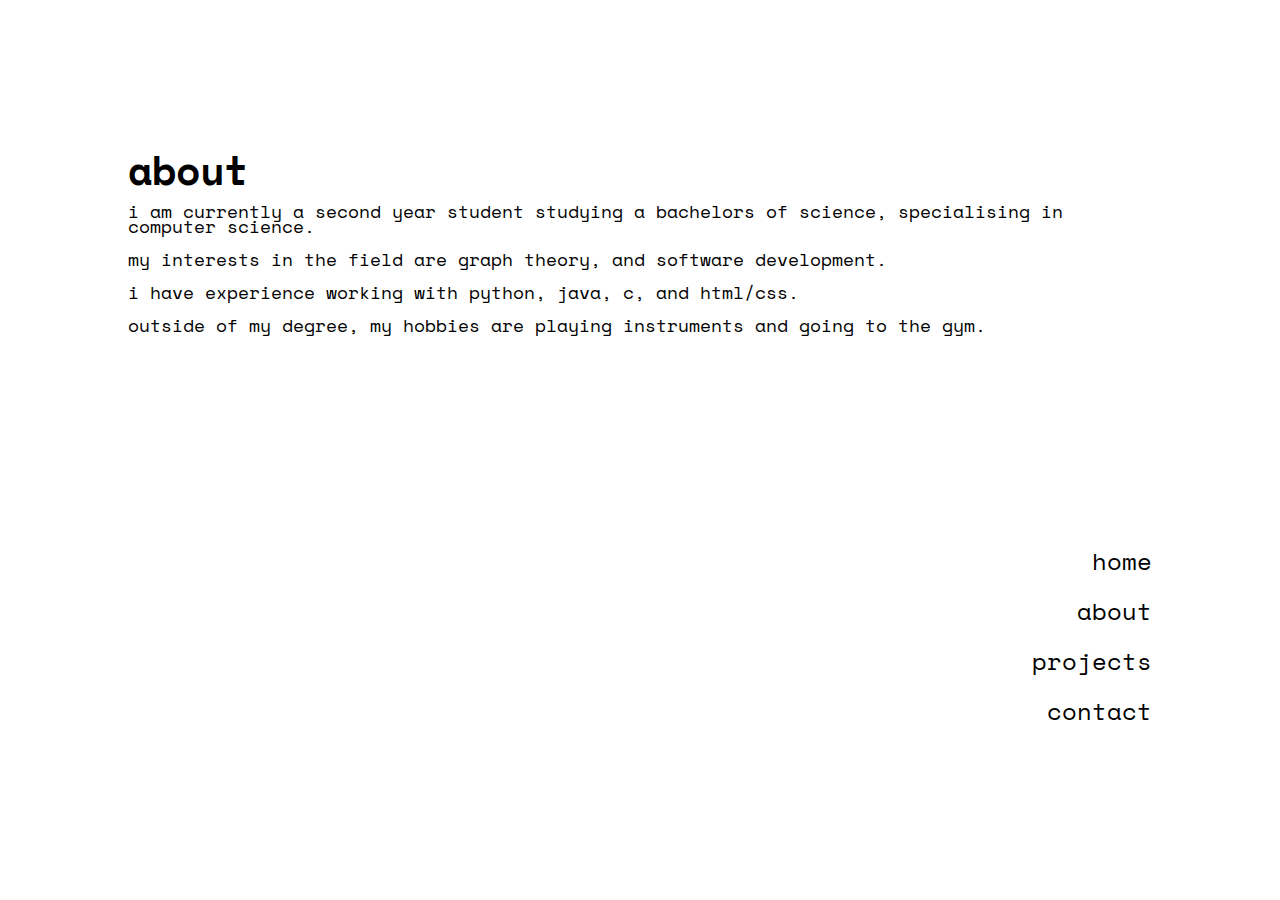
==== about.html @ a7054a3b "completed initial website layout design" ====
<!DOCTYPE html>
<html lang="en">
<head>
    <meta charset="UTF-8">
    <meta name="viewport" content="width=device-width, initial-scale=1.0">
    <title>Peng Zhang</title>
    <link rel="icon" href="img/logo.png">
    <link rel="stylesheet" href="css/stylesheet.css">
    <link rel="preconnect" href="https://fonts.googleapis.com">
    <link rel="preconnect" href="https://fonts.gstatic.com" crossorigin>
    <link href="https://fonts.googleapis.com/css2?family=Space+Mono:ital,wght@0,400;0,700;1,400;1,700&display=swap" rel="stylesheet">
</head>
<body>
    <div class="about"> 
        <h1 id="heading">about</h1>
        <p>i am currently a second year student studying a bachelors of science, specialising in computer science.</p>
        <p>my interests in the field are graph theory, and software development.</p>
        <p>i have experience working with python, java, c, and html/css.</p>
        <p>outside of my degree, my hobbies are playing instruments and going to the gym.</p>
    </div>
    <div class="nav">
        <button class="nav-toggle" aria-label="Toggle navigation">
            ☰
        </button>
       <ul class="nav-list">
            <li class="navItem"><a href="index.html" class="navItem">home</a></li>
            <li class="navItem"><a href="about.html" class="navItem">about</a></li>
            <li class="navItem"><a href="projects.html" class="navItem">projects</a></li>
            <li class="navItem"><a href="contact.html" class="navItem">contact</a></li>
        </ul> 
    </div>
    <script src="js/burgerMenu.js"></script>
</body>
</html>
---- css/stylesheet.css ----
/* font style */
.space-mono-regular {
    font-family: "Space Mono", monospace;
    font-weight: 400;
    font-style: normal;
}

.space-mono-bold {
    font-family: "Space Mono", monospace;
    font-weight: 700;
    font-style: normal;
}

.space-mono-regular-italic {
    font-family: "Space Mono", monospace;
    font-weight: 400;
    font-style: italic;
}

.space-mono-bold-italic {
    font-family: "Space Mono", monospace;
    font-weight: 700;
    font-style: italic;
}

ul {
    list-style-type: none;
}

/* heading for main page */
#heading {
    font-size: clamp(24px, 5vw, 40px);
    word-wrap: break-word;
    overflow-wrap: break-word;
    hyphens: auto; 
}

/* text style */
.about {
    position: absolute;
    top: 15%;
    right: 10%;
    font-family: "Space Mono", monospace;
    font-size: 18px;
    line-height: 15px;
    width: 80%;
}

/* navigation bar */
.nav {
    position: absolute;
    bottom: 15%;
    right: 10%;
    font-family: "Space Mono", monospace;
    line-height: 40px;
    font-size: 24px; 
    text-align: right;
}

/* navigation bar item style */
.nav ul {
    list-style-type: none;
    padding: 0;
}

.nav li {
    margin-bottom: 10px;
}

.navItem {
    position: relative;
    display: inline-block;
}

.navItem a {
    color: inherit;
    text-decoration: none;
}

.navItem a::after {
    content: "";
    position: absolute;
    width: 0;
    height: 2px;
    bottom: -5px;
    left: 0;
    background-color: currentColor;
    visibility: hidden;
    transition: all 0.3s ease-in-out;
}

.navItem a:hover::after {
    visibility: visible;
    width: 100%;
}

/* Burger menu styles */
.nav-toggle {
    display: none; /* Hidden by default */
    background: none;
    border: none;
    font-size: 24px;
    cursor: pointer;
}

.nav-list {
    display: flex;
    flex-direction: column;
    align-items: flex-end;
}

/* Responsive design */
@media (max-width: 768px) {
    .nav {
        bottom: 15%;
        right: 10%;
        font-size: 18px;
    }

    .nav-toggle {
        display: block;
    }

    .nav-list {
        display: none;
        flex-direction: column;
        align-items: flex-start;
        text-align: right;
        background: white;
        position: absolute;
        bottom: 40px;
        right: 0;
        width: 200px;
    }

    .nav-list.active {
        display: flex;
    }

    .nav li {
        margin-bottom: 5px;
        width: 100%;
        text-align: right;
    }
}
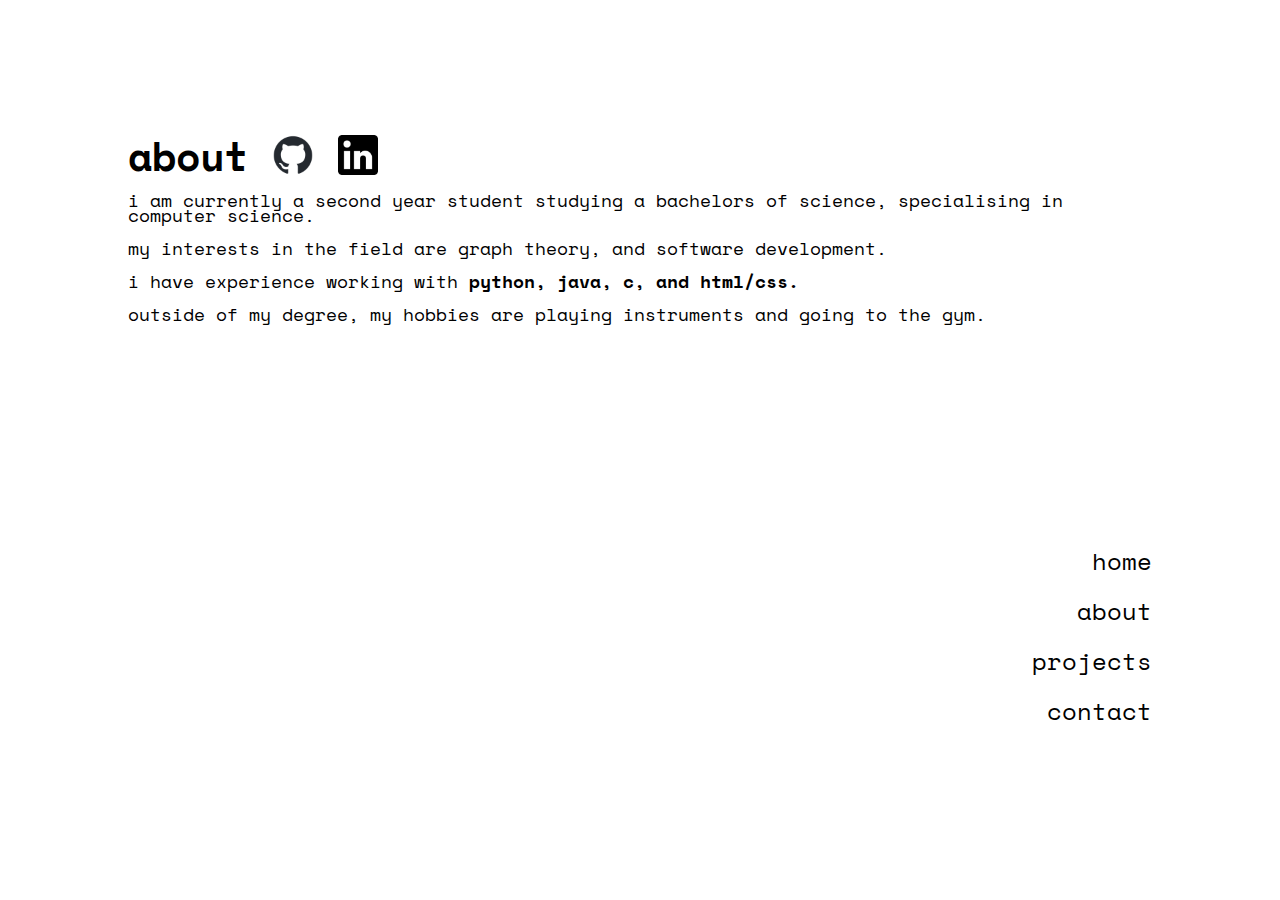
==== commit f7b831f7: "added redirect icons in about page" ====
--- a/about.html
+++ b/about.html
@@ -5,17 +5,25 @@
     <meta name="viewport" content="width=device-width, initial-scale=1.0">
     <title>Peng Zhang</title>
     <link rel="icon" href="img/logo.png">
-    <link rel="stylesheet" href="css/stylesheet.css">
+    <link rel="stylesheet" type="text/css" href="css/stylesheet.css">
     <link rel="preconnect" href="https://fonts.googleapis.com">
     <link rel="preconnect" href="https://fonts.gstatic.com" crossorigin>
     <link href="https://fonts.googleapis.com/css2?family=Space+Mono:ital,wght@0,400;0,700;1,400;1,700&display=swap" rel="stylesheet">
 </head>
 <body>
     <div class="about"> 
-        <h1 id="heading">about</h1>
+        <div class="header">
+            <h1 id="heading">about</h1>
+            <a href="https://www.github.com/pengzhangg" target="_blank">
+                <img src="img/github.png" alt="github" class="icon">
+            </a>
+            <a href="https://www.linkedin.com/in//pengzhangg" target="_blank">
+                <img src="img/linkedin.png" alt="linkedin" class="icon">
+            </a>
+        </div>
         <p>i am currently a second year student studying a bachelors of science, specialising in computer science.</p>
         <p>my interests in the field are graph theory, and software development.</p>
-        <p>i have experience working with python, java, c, and html/css.</p>
+        <p>i have experience working with <strong>python, java, c, and html/css.</strong></p>
         <p>outside of my degree, my hobbies are playing instruments and going to the gym.</p>
     </div>
     <div class="nav">
--- a/css/stylesheet.css
+++ b/css/stylesheet.css
@@ -143,3 +143,82 @@
         text-align: right;
     }
 }
+
+/* button CSS */
+.button {
+    align-items: center;
+    background-color: #fff;
+    border: 2px solid #000;
+    box-sizing: border-box;
+    color: black;
+    cursor: pointer;
+    display: inline-flex;
+    fill: #000;
+    font-family: Inter,sans-serif;
+    font-size: 16px;
+    font-weight: 600;
+    height: 48px;
+    justify-content: center;
+    letter-spacing: -.8px;
+    line-height: 24px;
+    min-width: 140px;
+    outline: 0;
+    padding: 0 17px;
+    text-align: center;
+    text-decoration: none;
+    transition: all .3s;
+    user-select: none;
+    -webkit-user-select: none;
+    touch-action: manipulation;
+}
+
+.button:focus {
+    color: white;
+}
+
+.button:hover {
+    border-color: black;
+    color: white;
+    background-color: black;
+}
+
+.button:hover a {
+    color: white;
+}
+
+.button:active {
+    border-color: black;
+    color: white;
+    background-color: black;
+}
+
+@media (min-width: 768px) {
+    .button {
+        clamp(24px, 5vw, 40px)
+    }
+}
+
+/* remove hyperlink color */
+.hyperlink {
+    color: black;
+    text-decoration: none;
+} 
+
+/* set about page header to be inline */
+.header {
+    display: flex;
+    align-items: center;
+}
+
+.header img {
+    display: inline-block;
+    width: clamp(24px, 5vw, 40px);
+    height: clamp(24px, 5vw, 40px);
+    margin-left: 25px;
+    vertical-align: middle;
+}
+
+.header h1 {
+    display: inline-block;
+    margin: 0;
+}
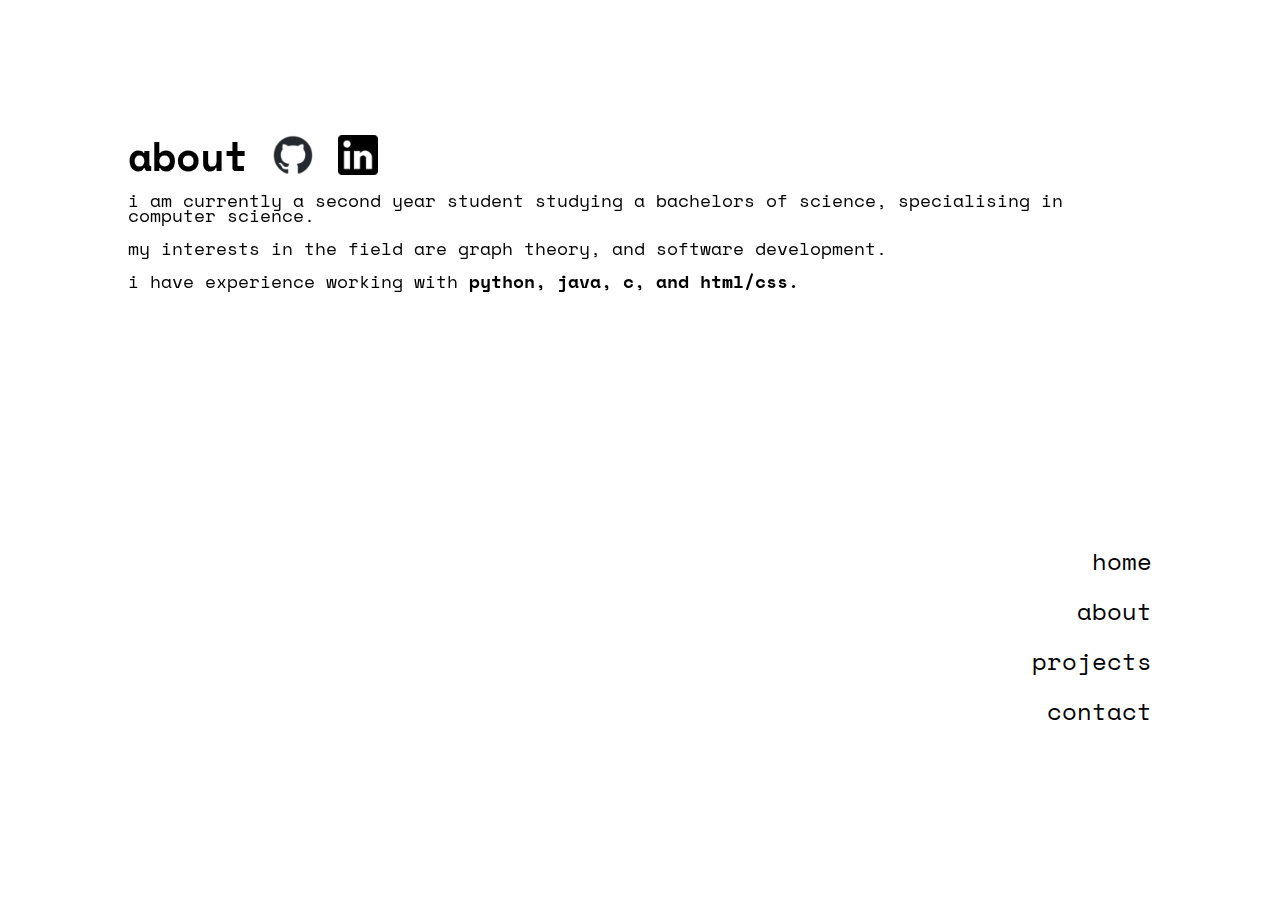
==== commit 2ba1d2ce: "Update about.html" ====
--- a/about.html
+++ b/about.html
@@ -24,7 +24,6 @@
         <p>i am currently a second year student studying a bachelors of science, specialising in computer science.</p>
         <p>my interests in the field are graph theory, and software development.</p>
         <p>i have experience working with <strong>python, java, c, and html/css.</strong></p>
-        <p>outside of my degree, my hobbies are playing instruments and going to the gym.</p>
     </div>
     <div class="nav">
         <button class="nav-toggle" aria-label="Toggle navigation">
--- a/css/stylesheet.css
+++ b/css/stylesheet.css
@@ -37,7 +37,7 @@
 
 /* text style */
 .about {
-    position: absolute;
+    position: fixed;
     top: 15%;
     right: 10%;
     font-family: "Space Mono", monospace;
@@ -110,7 +110,13 @@
 }
 
 /* Responsive design */
-@media (max-width: 768px) {
+@media (max-width: 1000px) {
+    .about {
+        width: auto;
+        max-width: 600px;
+        left: 10%;
+    }
+
     .nav {
         bottom: 15%;
         right: 10%;
@@ -126,7 +132,6 @@
         flex-direction: column;
         align-items: flex-start;
         text-align: right;
-        background: white;
         position: absolute;
         bottom: 40px;
         right: 0;
@@ -192,9 +197,9 @@
     background-color: black;
 }
 
-@media (min-width: 768px) {
+@media (min-width: 1000px) {
     .button {
-        clamp(24px, 5vw, 40px)
+        clamp(24px, 5vw, 40px);
     }
 }
 
